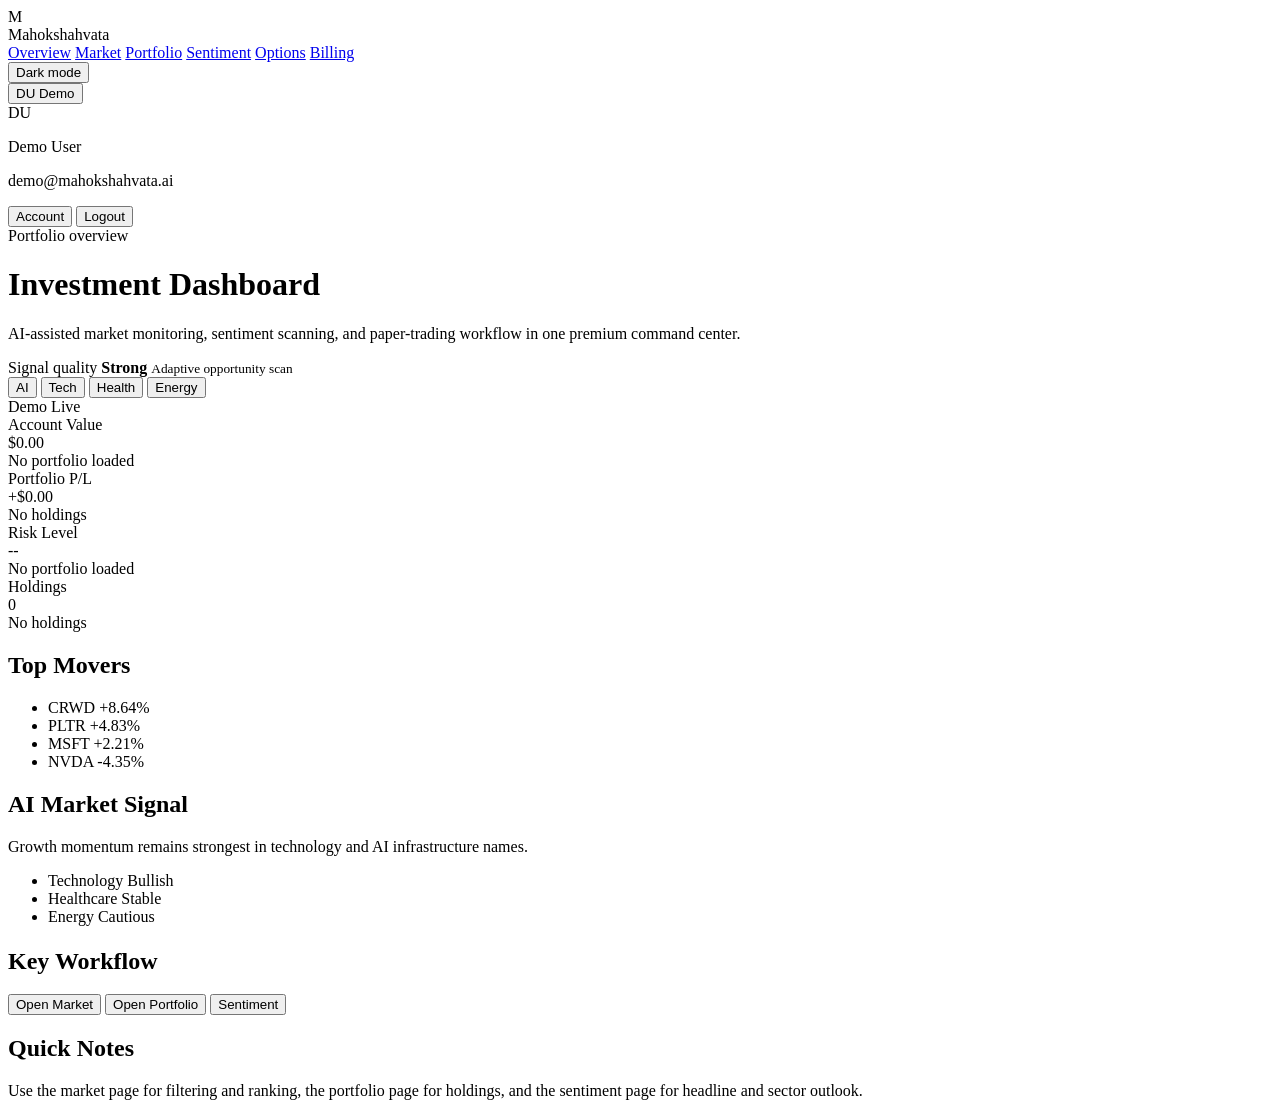
==== frontend/index.html @ fad2d321 "Add Billing page, clean portfolio UX, and readable trade history" ====
<!DOCTYPE html>
<html lang="en">
  <head>
    <meta charset="UTF-8" />
    <meta name="viewport" content="width=device-width, initial-scale=1.0" />
    <title>Mahokshahvata | Overview</title>
    <link rel="stylesheet" href="/styles.css" />
  </head>
  <body>
    <nav class="navbar">
      <div class="nav-inner">
        <div class="brand">
          <div class="brand-mark">M</div>
          <span>Mahokshahvata</span>
        </div>
        <div class="nav-links">
          <a href="/" class="active">Overview</a>
          <a href="/market.html">Market</a>
          <a href="/portfolio.html">Portfolio</a>
          <a href="/sentiment.html">Sentiment</a>
          <a href="/options.html">Options</a>
          <a href="/billing.html">Billing</a>
        </div>
        <div class="nav-actions">
          <button id="themeToggle" class="theme-toggle" type="button" aria-label="Switch color mode">Light mode</button>
          <div style="position: relative;">
            <button id="profileButton" class="profile-button" type="button" aria-label="Open profile">
              <span class="profile-avatar">U</span>
              <span id="profileLabel">Profile</span>
            </button>
            <div id="profileMenu" class="profile-menu" aria-live="polite">
              <div class="profile-card">
                <span id="profileMenuAvatar" class="profile-avatar">U</span>
                <div>
                  <p id="profileName" class="profile-name">Demo User</p>
                  <p id="profileEmail" class="profile-email">demo@mahokshahvata.ai</p>
                </div>
              </div>
              <div class="profile-menu-actions">
                <button type="button" class="secondary">Account</button>
                <button id="logoutButton" type="button" class="logout-btn">Logout</button>
              </div>
            </div>
          </div>
        </div>
      </div>
    </nav>

    <div class="page">
      <div class="hero premium-hero">
        <div class="hero-top hero-top-extended">
          <div class="hero-copy">
            <span class="eyebrow">Portfolio overview</span>
            <h1>Investment Dashboard</h1>
            <p>AI-assisted market monitoring, sentiment scanning, and paper-trading workflow in one premium command center.</p>
          </div>
          <div class="hero-metric-box">
            <span>Signal quality</span>
            <strong>Strong</strong>
            <small>Adaptive opportunity scan</small>
          </div>
        </div>
        <div class="hero-bottom-row">
          <div class="hero-pill-row">
            <button class="sector-pill active" type="button">AI</button>
            <button class="sector-pill" type="button">Tech</button>
            <button class="sector-pill" type="button">Health</button>
            <button class="sector-pill" type="button">Energy</button>
          </div>
          <span class="badge">Demo Live</span>
        </div>
      </div>

      <div class="stats">
        <div class="stat accent-card">
          <div class="stat-label">Account Value</div>
          <div class="stat-value" id="overviewAccountValue">$0.00</div>
          <div class="stat-sub" id="overviewAccountTrend">No portfolio loaded</div>
        </div>
        <div class="stat success-card">
          <div class="stat-label">Portfolio P/L</div>
          <div class="stat-value" id="overviewDailyPnL">+$0.00</div>
          <div class="stat-sub" id="overviewPnlSub">0 positions</div>
        </div>
        <div class="stat warning-card">
          <div class="stat-label">Risk Level</div>
          <div class="stat-value" id="overviewRiskValue">--</div>
          <div class="stat-sub" id="overviewRiskSub">No portfolio loaded</div>
        </div>
        <div class="stat neutral-card">
          <div class="stat-label">Holdings</div>
          <div class="stat-value" id="overviewSignals">0</div>
          <div class="stat-sub" id="overviewSignalsSub">No holdings</div>
        </div>
      </div>

      <div class="grid">
        <div class="card premium-card">
          <h2>Top Movers</h2>
          <ul class="list">
            <li><span>CRWD</span> <span class="pos">+8.64%</span></li>
            <li><span>PLTR</span> <span class="pos">+4.83%</span></li>
            <li><span>MSFT</span> <span class="pos">+2.21%</span></li>
            <li><span>NVDA</span> <span class="neg">-4.35%</span></li>
          </ul>
        </div>

        <div class="card premium-card">
          <h2>AI Market Signal</h2>
          <p>Growth momentum remains strongest in technology and AI infrastructure names.</p>
          <ul class="list">
            <li><span class="tag">Technology</span> <span class="pos">Bullish</span></li>
            <li><span class="tag">Healthcare</span> <span class="pos">Stable</span></li>
            <li><span class="tag">Energy</span> <span class="neg">Cautious</span></li>
          </ul>
        </div>
      </div>

      <div class="grid" style="margin-top: 22px;">
        <div class="card premium-card">
          <h2>Key Workflow</h2>
          <div class="button-row">
            <a href="/market.html"><button>Open Market</button></a>
            <a href="/portfolio.html"><button class="secondary">Open Portfolio</button></a>
            <a href="/sentiment.html"><button class="secondary">Sentiment</button></a>
          </div>
        </div>

        <div class="card premium-card">
          <h2>Quick Notes</h2>
          <p>Use the market page for filtering and ranking, the portfolio page for holdings, and the sentiment page for headline and sector outlook.</p>
        </div>
      </div>
    </div>

    <script>
      function getInitials(name) {
        const clean = (name || 'Demo User').trim();
        if (!clean) return 'DU';
        const parts = clean.split(/\s+/).filter(Boolean);
        return parts.length >= 2 ? `${parts[0][0]}${parts[1][0]}`.toUpperCase() : clean.slice(0, 2).toUpperCase();
      }

      function getUserProfile() {
        const fallback = { name: 'Demo User', email: 'demo@mahokshahvata.ai', image: '' };
        const stored = JSON.parse(localStorage.getItem('mahokshahvata_user') || 'null');
        const user = stored || fallback;
        const finalUser = {
          name: user.name || fallback.name,
          email: user.email || fallback.email,
          image: user.image || '',
        };
        localStorage.setItem('mahokshahvata_user', JSON.stringify(finalUser));
        return finalUser;
      }

      function renderProfile() {
        const user = getUserProfile();
        const avatarText = getInitials(user.name);
        const profileButton = document.getElementById('profileButton');
        const profileLabel = document.getElementById('profileLabel');
        const profileMenuAvatar = document.getElementById('profileMenuAvatar');
        const profileName = document.getElementById('profileName');
        const profileEmail = document.getElementById('profileEmail');

        if (profileButton) {
          const buttonAvatar = profileButton.querySelector('.profile-avatar');
          if (buttonAvatar) buttonAvatar.textContent = avatarText;
          if (profileLabel) profileLabel.textContent = user.name.split(' ')[0] || 'Profile';
        }

        if (profileMenuAvatar) profileMenuAvatar.textContent = avatarText;
        if (profileName) profileName.textContent = user.name;
        if (profileEmail) profileEmail.textContent = user.email;
      }

      function formatCurrency(value) {
        const amount = Number(value || 0);
        return new Intl.NumberFormat('en-US', {
          style: 'currency',
          currency: 'USD',
          maximumFractionDigits: 2,
        }).format(amount);
      }

      function formatSignedCurrency(value) {
        const amount = Number(value || 0);
        return `${amount >= 0 ? '+' : '-'}${formatCurrency(Math.abs(amount))}`;
      }

      function formatPercent(value) {
        const amount = Number(value || 0);
        return `${amount >= 0 ? '+' : ''}${amount.toFixed(2)}%`;
      }

      function getRiskLabel(value) {
        if (value < 30) return 'Conservative';
        if (value < 60) return 'Balanced';
        return 'Aggressive';
      }

      async function apiFetch(path, options = {}) {
        const res = await fetch(`${window.location.origin}${path}`, {
          ...options,
          headers: {
            'Authorization': 'Bearer demo-token',
            'Content-Type': 'application/json',
            ...(options.headers || {}),
          },
        });
        const text = await res.text();
        let payload = null;
        try { payload = text ? JSON.parse(text) : null; } catch { payload = text; }
        if (!res.ok) throw new Error(payload?.detail || payload || `HTTP ${res.status}`);
        return payload;
      }

      function renderOverviewData(summary = {}) {
        const cashBalance = Number(summary.remaining_balance_to_invest ?? summary.cash_balance ?? 0);
        const totalInvested = Number(summary.total_invested ?? 0);
        const holdingsValue = Number(summary.holdings_value ?? 0);
        const latestSnapshot = summary.latest || {};
        const totalPortfolioValue = Number(latestSnapshot.total_value ?? (holdingsValue + cashBalance) ?? 0);
        const totalContributedCapital = totalInvested + cashBalance;
        const pnl = Number(latestSnapshot.total_pl ?? (totalPortfolioValue - totalContributedCapital) ?? 0);
        const netReturn = Number(latestSnapshot.total_pl_pct ?? (totalContributedCapital > 0 ? (pnl / totalContributedCapital) * 100 : 0) ?? 0);
        const stockCount = Number(summary.stock_count ?? 0);
        const sectorCount = Number(summary.sector_count ?? 0);
        const riskScore = Math.min(100, Math.max(0, Math.round((totalInvested / Math.max(totalPortfolioValue, 1)) * 100)));

        const accountValue = document.getElementById('overviewAccountValue');
        const accountTrend = document.getElementById('overviewAccountTrend');
        const dailyPnL = document.getElementById('overviewDailyPnL');
        const pnlSub = document.getElementById('overviewPnlSub');
        const riskValue = document.getElementById('overviewRiskValue');
        const riskSub = document.getElementById('overviewRiskSub');
        const signals = document.getElementById('overviewSignals');
        const signalsSub = document.getElementById('overviewSignalsSub');

        if (accountValue) accountValue.textContent = formatCurrency(totalPortfolioValue);
        if (accountTrend) accountTrend.textContent = totalPortfolioValue > 0 ? `${formatPercent(netReturn)} return` : 'No portfolio loaded';
        if (dailyPnL) {
          dailyPnL.textContent = `${pnl >= 0 ? '+' : '-'}${formatCurrency(Math.abs(pnl))}`;
          dailyPnL.classList.toggle('positive', pnl >= 0);
          dailyPnL.classList.toggle('negative', pnl < 0);
        }
        if (pnlSub) pnlSub.textContent = stockCount ? `${stockCount} positions tracked` : 'No holdings';
        if (riskValue) riskValue.textContent = totalPortfolioValue > 0 ? getRiskLabel(riskScore) : '--';
        if (riskSub) riskSub.textContent = totalPortfolioValue > 0 ? `${sectorCount} sectors • ${stockCount} stocks` : 'No portfolio loaded';
        if (signals) signals.textContent = String(stockCount);
        if (signalsSub) signalsSub.textContent = stockCount ? `${stockCount} holdings open` : 'No holdings';
      }

      async function refreshOverviewData() {
        try {
          const portfolioList = await apiFetch('/portfolio');
          const portfolios = Array.isArray(portfolioList?.portfolios) ? portfolioList.portfolios : [];
          if (!portfolios.length) {
            renderOverviewData({});
            return;
          }
          const summary = await apiFetch(`/portfolio/${portfolios[0].id}`);
          renderOverviewData(summary);
        } catch (error) {
          renderOverviewData({});
        }
      }

      function setTheme(nextTheme) {
        document.body.setAttribute('data-theme', nextTheme);
        localStorage.setItem('theme', nextTheme);
        const toggle = document.getElementById('themeToggle');
        if (toggle) {
          toggle.textContent = nextTheme === 'dark' ? 'Light mode' : 'Dark mode';
        }
      }

      function applyTheme() {
        const saved = localStorage.getItem('theme');
        const prefersLight = window.matchMedia('(prefers-color-scheme: light)').matches;
        const nextTheme = saved || (prefersLight ? 'light' : 'dark');
        setTheme(nextTheme);
      }

      const themeToggle = document.getElementById('themeToggle');
      if (themeToggle) {
        themeToggle.addEventListener('click', () => {
          const currentTheme = document.body.dataset.theme === 'light' ? 'light' : 'dark';
          setTheme(currentTheme === 'light' ? 'dark' : 'light');
        });
      }

      const profileButton = document.getElementById('profileButton');
      const profileMenu = document.getElementById('profileMenu');
      if (profileButton) {
        profileButton.addEventListener('click', () => {
          if (profileMenu) profileMenu.classList.toggle('open');
        });
      }

      const logoutButton = document.getElementById('logoutButton');
      if (logoutButton) {
        logoutButton.addEventListener('click', () => {
          localStorage.setItem('mahokshahvata_user', JSON.stringify({
            name: 'Demo User',
            email: 'demo@mahokshahvata.ai',
            image: '',
          }));
          renderProfile();
          if (profileMenu) profileMenu.classList.remove('open');
        });
      }

      document.addEventListener('click', (event) => {
        if (profileButton && profileMenu && !profileButton.contains(event.target) && !profileMenu.contains(event.target)) {
          profileMenu.classList.remove('open');
        }
      });

      renderProfile();
      applyTheme();
      refreshOverviewData();
    </script>
  </body>
</html>
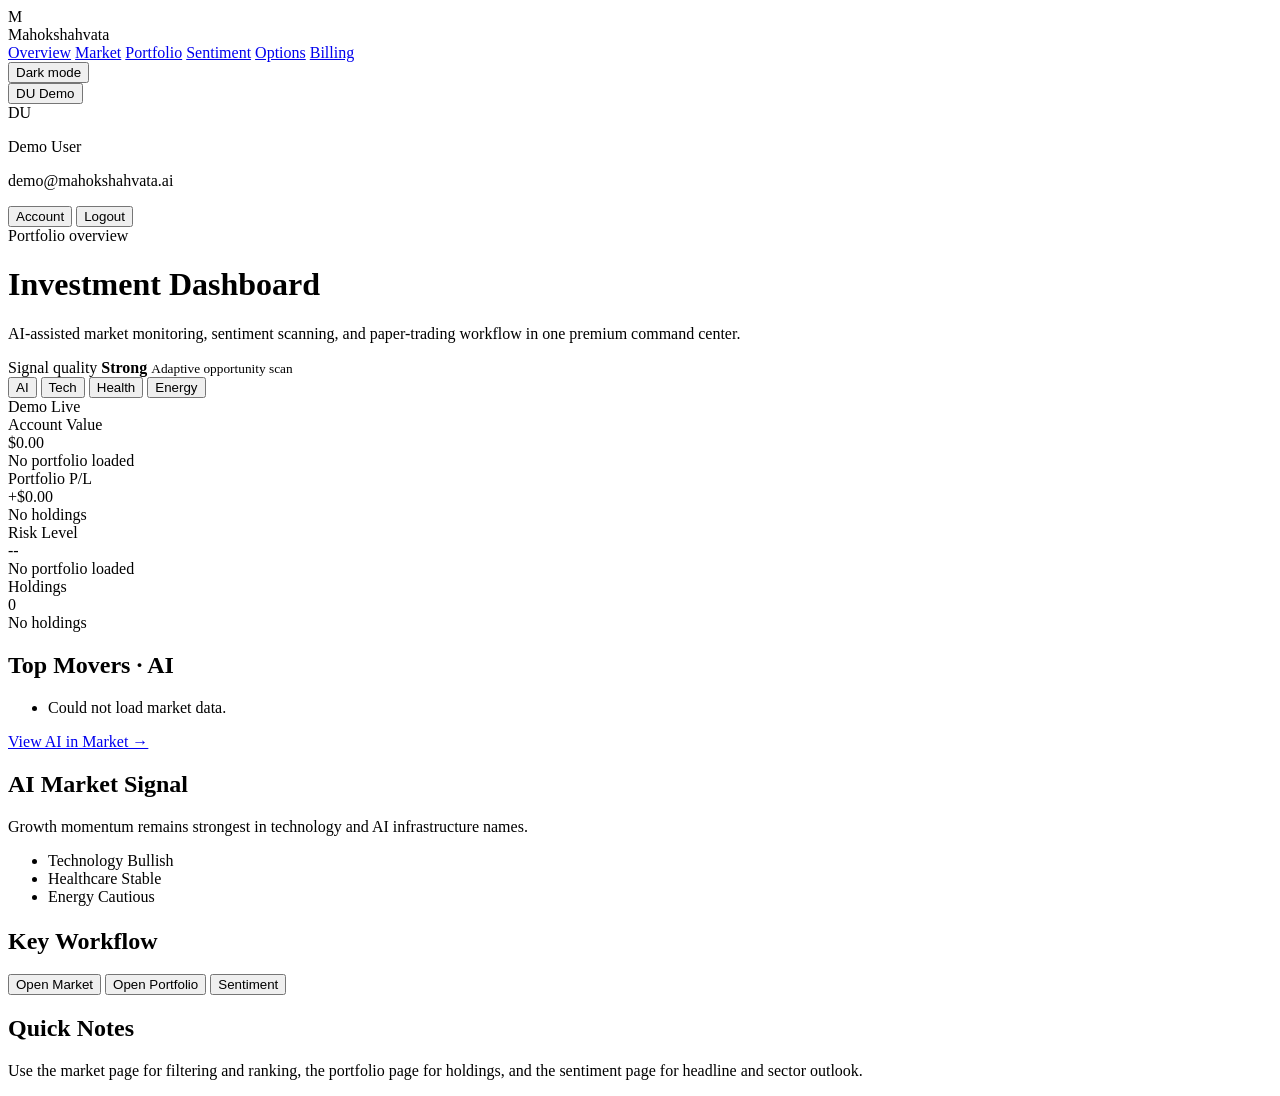
==== commit 0bb39c07: "Track top 3000 US stocks, add ticker picker, wire up dashboard buttons Market data: - New momentum/m" ====
--- a/frontend/index.html
+++ b/frontend/index.html
@@ -61,11 +61,11 @@
           </div>
         </div>
         <div class="hero-bottom-row">
-          <div class="hero-pill-row">
-            <button class="sector-pill active" type="button">AI</button>
-            <button class="sector-pill" type="button">Tech</button>
-            <button class="sector-pill" type="button">Health</button>
-            <button class="sector-pill" type="button">Energy</button>
+          <div class="hero-pill-row" aria-label="Show top movers for a sector">
+            <button class="sector-pill active" type="button" data-sector="AI" aria-pressed="true">AI</button>
+            <button class="sector-pill" type="button" data-sector="Tech" aria-pressed="false">Tech</button>
+            <button class="sector-pill" type="button" data-sector="Health" aria-pressed="false">Health</button>
+            <button class="sector-pill" type="button" data-sector="Energy" aria-pressed="false">Energy</button>
           </div>
           <span class="badge">Demo Live</span>
         </div>
@@ -96,13 +96,11 @@
 
       <div class="grid">
         <div class="card premium-card">
-          <h2>Top Movers</h2>
-          <ul class="list">
-            <li><span>CRWD</span> <span class="pos">+8.64%</span></li>
-            <li><span>PLTR</span> <span class="pos">+4.83%</span></li>
-            <li><span>MSFT</span> <span class="pos">+2.21%</span></li>
-            <li><span>NVDA</span> <span class="neg">-4.35%</span></li>
+          <h2 id="topMoversTitle">Top Movers · AI</h2>
+          <ul class="list" id="topMoversList">
+            <li><span>Loading momentum…</span></li>
           </ul>
+          <a id="topMoversLink" href="/market.html?sector=AI">View AI in Market →</a>
         </div>
 
         <div class="card premium-card">
@@ -133,6 +131,7 @@
       </div>
     </div>
 
+    <script src="/api.js"></script>
     <script>
       function getInitials(name) {
         const clean = (name || 'Demo User').trim();
@@ -197,22 +196,6 @@
         if (value < 30) return 'Conservative';
         if (value < 60) return 'Balanced';
         return 'Aggressive';
-      }
-
-      async function apiFetch(path, options = {}) {
-        const res = await fetch(`${window.location.origin}${path}`, {
-          ...options,
-          headers: {
-            'Authorization': 'Bearer demo-token',
-            'Content-Type': 'application/json',
-            ...(options.headers || {}),
-          },
-        });
-        const text = await res.text();
-        let payload = null;
-        try { payload = text ? JSON.parse(text) : null; } catch { payload = text; }
-        if (!res.ok) throw new Error(payload?.detail || payload || `HTTP ${res.status}`);
-        return payload;
       }
 
       function renderOverviewData(summary = {}) {
@@ -317,9 +300,46 @@
         }
       });
 
+      // Sector pills: show the top momentum names (90-day return) for the chosen group.
+      let topMoversRequest = 0;
+      async function loadTopMovers(sector) {
+        const requestId = ++topMoversRequest;
+        const list = document.getElementById('topMoversList');
+        document.getElementById('topMoversTitle').textContent = `Top Movers · ${sector}`;
+        const link = document.getElementById('topMoversLink');
+        link.href = `/market.html?sector=${encodeURIComponent(sector)}`;
+        link.textContent = `View ${sector} in Market →`;
+        list.innerHTML = '<li><span>Loading momentum…</span></li>';
+        try {
+          const data = await apiFetch(`/momentum?top=4&sector=${encodeURIComponent(sector)}`);
+          if (requestId !== topMoversRequest) return;  // a newer pill click won
+          const rows = data.results || [];
+          list.innerHTML = rows.length
+            ? rows.map((item) => {
+                const pct = Number(item.momentum_pct || 0);
+                return `<li><span>${item.ticker}</span> <span class="${pct >= 0 ? 'pos' : 'neg'}">${formatPercent(pct)}</span></li>`;
+              }).join('')
+            : '<li><span>No stocks in this group yet.</span></li>';
+        } catch (error) {
+          if (requestId !== topMoversRequest) return;
+          list.innerHTML = '<li><span>Could not load market data.</span></li>';
+        }
+      }
+
+      document.querySelectorAll('.hero-pill-row .sector-pill').forEach((pill) => {
+        pill.addEventListener('click', () => {
+          document.querySelectorAll('.hero-pill-row .sector-pill').forEach((other) => {
+            other.classList.toggle('active', other === pill);
+            other.setAttribute('aria-pressed', String(other === pill));
+          });
+          loadTopMovers(pill.dataset.sector);
+        });
+      });
+
       renderProfile();
       applyTheme();
       refreshOverviewData();
+      loadTopMovers('AI');
     </script>
   </body>
 </html>
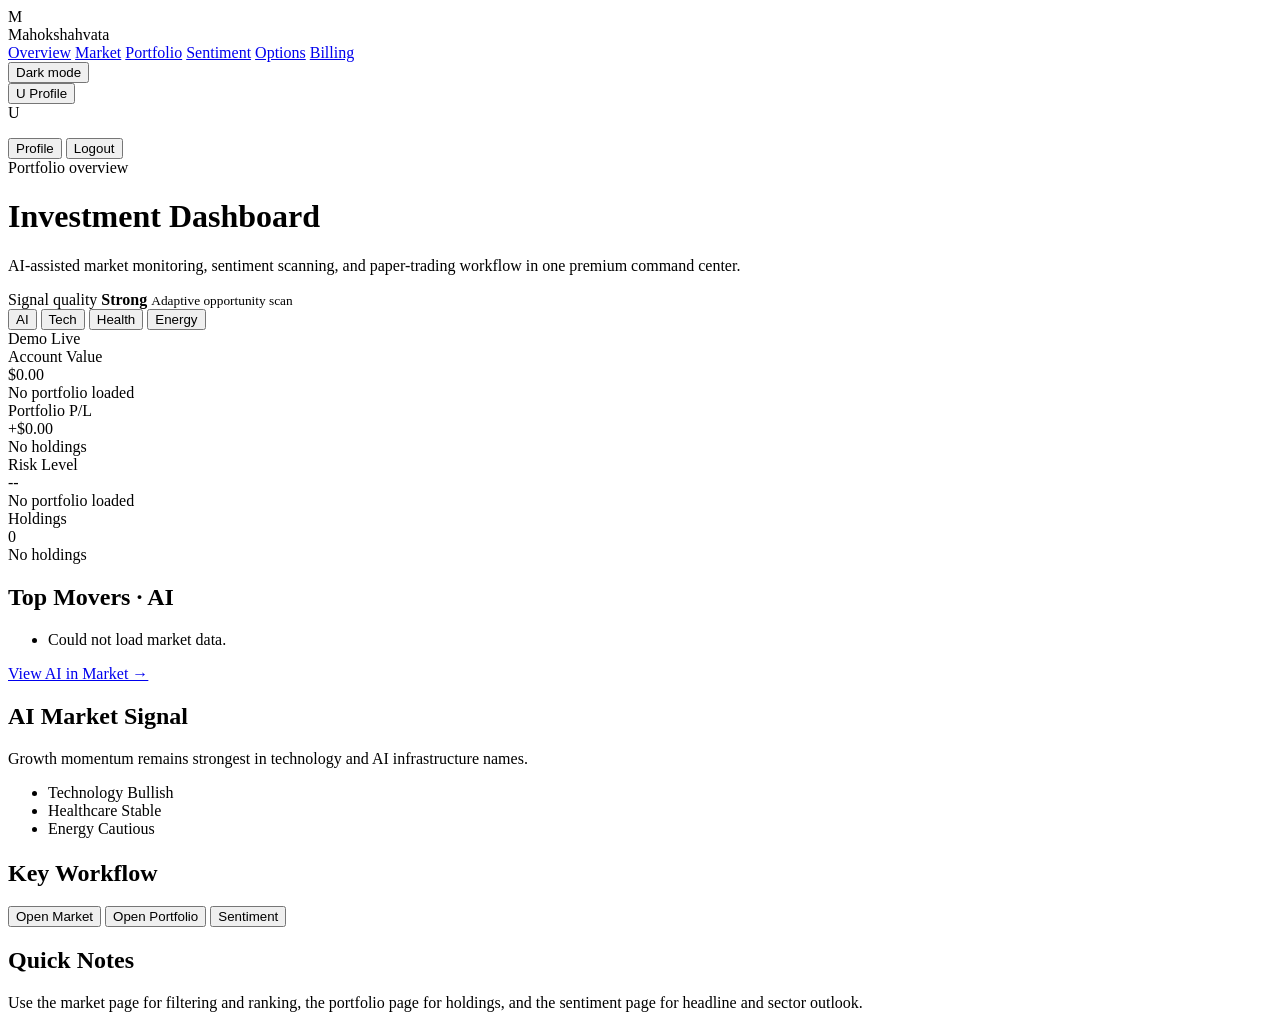
==== commit eb162f27: "Add accounts and sign-in, SEC fundamentals, optional Massive/Benzinga data, and dashboard fixes Acco" ====
--- a/frontend/index.html
+++ b/frontend/index.html
@@ -32,12 +32,12 @@
               <div class="profile-card">
                 <span id="profileMenuAvatar" class="profile-avatar">U</span>
                 <div>
-                  <p id="profileName" class="profile-name">Demo User</p>
-                  <p id="profileEmail" class="profile-email">demo@mahokshahvata.ai</p>
+                  <p id="profileName" class="profile-name"></p>
+                  <p id="profileEmail" class="profile-email"></p>
                 </div>
               </div>
               <div class="profile-menu-actions">
-                <button type="button" class="secondary">Account</button>
+                <button id="accountButton" type="button" class="secondary">Profile</button>
                 <button id="logoutButton" type="button" class="logout-btn">Logout</button>
               </div>
             </div>
@@ -133,45 +133,6 @@
 
     <script src="/api.js"></script>
     <script>
-      function getInitials(name) {
-        const clean = (name || 'Demo User').trim();
-        if (!clean) return 'DU';
-        const parts = clean.split(/\s+/).filter(Boolean);
-        return parts.length >= 2 ? `${parts[0][0]}${parts[1][0]}`.toUpperCase() : clean.slice(0, 2).toUpperCase();
-      }
-
-      function getUserProfile() {
-        const fallback = { name: 'Demo User', email: 'demo@mahokshahvata.ai', image: '' };
-        const stored = JSON.parse(localStorage.getItem('mahokshahvata_user') || 'null');
-        const user = stored || fallback;
-        const finalUser = {
-          name: user.name || fallback.name,
-          email: user.email || fallback.email,
-          image: user.image || '',
-        };
-        localStorage.setItem('mahokshahvata_user', JSON.stringify(finalUser));
-        return finalUser;
-      }
-
-      function renderProfile() {
-        const user = getUserProfile();
-        const avatarText = getInitials(user.name);
-        const profileButton = document.getElementById('profileButton');
-        const profileLabel = document.getElementById('profileLabel');
-        const profileMenuAvatar = document.getElementById('profileMenuAvatar');
-        const profileName = document.getElementById('profileName');
-        const profileEmail = document.getElementById('profileEmail');
-
-        if (profileButton) {
-          const buttonAvatar = profileButton.querySelector('.profile-avatar');
-          if (buttonAvatar) buttonAvatar.textContent = avatarText;
-          if (profileLabel) profileLabel.textContent = user.name.split(' ')[0] || 'Profile';
-        }
-
-        if (profileMenuAvatar) profileMenuAvatar.textContent = avatarText;
-        if (profileName) profileName.textContent = user.name;
-        if (profileEmail) profileEmail.textContent = user.email;
-      }
 
       function formatCurrency(value) {
         const amount = Number(value || 0);
@@ -201,15 +162,15 @@
       function renderOverviewData(summary = {}) {
         const cashBalance = Number(summary.remaining_balance_to_invest ?? summary.cash_balance ?? 0);
         const totalInvested = Number(summary.total_invested ?? 0);
-        const holdingsValue = Number(summary.holdings_value ?? 0);
-        const latestSnapshot = summary.latest || {};
-        const totalPortfolioValue = Number(latestSnapshot.total_value ?? (holdingsValue + cashBalance) ?? 0);
-        const totalContributedCapital = totalInvested + cashBalance;
-        const pnl = Number(latestSnapshot.total_pl ?? (totalPortfolioValue - totalContributedCapital) ?? 0);
-        const netReturn = Number(latestSnapshot.total_pl_pct ?? (totalContributedCapital > 0 ? (pnl / totalContributedCapital) * 100 : 0) ?? 0);
+        // Value and P/L come from the server (holdings at live prices, P/L vs deposits).
+        const totalPortfolioValue = Number(summary.total_portfolio_value ?? cashBalance + totalInvested);
+        const pnl = Number(summary.total_pl ?? 0);
+        const netReturn = Number(summary.total_pl_pct ?? 0);
         const stockCount = Number(summary.stock_count ?? 0);
         const sectorCount = Number(summary.sector_count ?? 0);
-        const riskScore = Math.min(100, Math.max(0, Math.round((totalInvested / Math.max(totalPortfolioValue, 1)) * 100)));
+        // Share of the account in open positions at market value (same as the Portfolio page's risk dial).
+        const holdingsValue = Number(summary.holdings_value ?? totalInvested);
+        const riskScore = Math.min(100, Math.max(0, Math.round((holdingsValue / Math.max(totalPortfolioValue, 1)) * 100)));
 
         const accountValue = document.getElementById('overviewAccountValue');
         const accountTrend = document.getElementById('overviewAccountTrend');
@@ -236,13 +197,7 @@
 
       async function refreshOverviewData() {
         try {
-          const portfolioList = await apiFetch('/portfolio');
-          const portfolios = Array.isArray(portfolioList?.portfolios) ? portfolioList.portfolios : [];
-          if (!portfolios.length) {
-            renderOverviewData({});
-            return;
-          }
-          const summary = await apiFetch(`/portfolio/${portfolios[0].id}`);
+          const summary = await apiFetch(`/portfolio/${await getPortfolioId()}`);
           renderOverviewData(summary);
         } catch (error) {
           renderOverviewData({});
@@ -272,33 +227,6 @@
           setTheme(currentTheme === 'light' ? 'dark' : 'light');
         });
       }
-
-      const profileButton = document.getElementById('profileButton');
-      const profileMenu = document.getElementById('profileMenu');
-      if (profileButton) {
-        profileButton.addEventListener('click', () => {
-          if (profileMenu) profileMenu.classList.toggle('open');
-        });
-      }
-
-      const logoutButton = document.getElementById('logoutButton');
-      if (logoutButton) {
-        logoutButton.addEventListener('click', () => {
-          localStorage.setItem('mahokshahvata_user', JSON.stringify({
-            name: 'Demo User',
-            email: 'demo@mahokshahvata.ai',
-            image: '',
-          }));
-          renderProfile();
-          if (profileMenu) profileMenu.classList.remove('open');
-        });
-      }
-
-      document.addEventListener('click', (event) => {
-        if (profileButton && profileMenu && !profileButton.contains(event.target) && !profileMenu.contains(event.target)) {
-          profileMenu.classList.remove('open');
-        }
-      });
 
       // Sector pills: show the top momentum names (90-day return) for the chosen group.
       let topMoversRequest = 0;
@@ -317,9 +245,9 @@
           list.innerHTML = rows.length
             ? rows.map((item) => {
                 const pct = Number(item.momentum_pct || 0);
-                return `<li><span>${item.ticker}</span> <span class="${pct >= 0 ? 'pos' : 'neg'}">${formatPercent(pct)}</span></li>`;
+                return `<li><span>${escapeHtml(item.ticker)}</span> <span class="${pct >= 0 ? 'pos' : 'neg'}">${formatPercent(pct)}</span></li>`;
               }).join('')
-            : '<li><span>No stocks in this group yet.</span></li>';
+            : `<li><span>${data.status?.warming_up ? 'Market data is loading (about 2 minutes on first start)…' : 'No stocks in this group yet.'}</span></li>`;
         } catch (error) {
           if (requestId !== topMoversRequest) return;
           list.innerHTML = '<li><span>Could not load market data.</span></li>';
@@ -336,7 +264,6 @@
         });
       });
 
-      renderProfile();
       applyTheme();
       refreshOverviewData();
       loadTopMovers('AI');
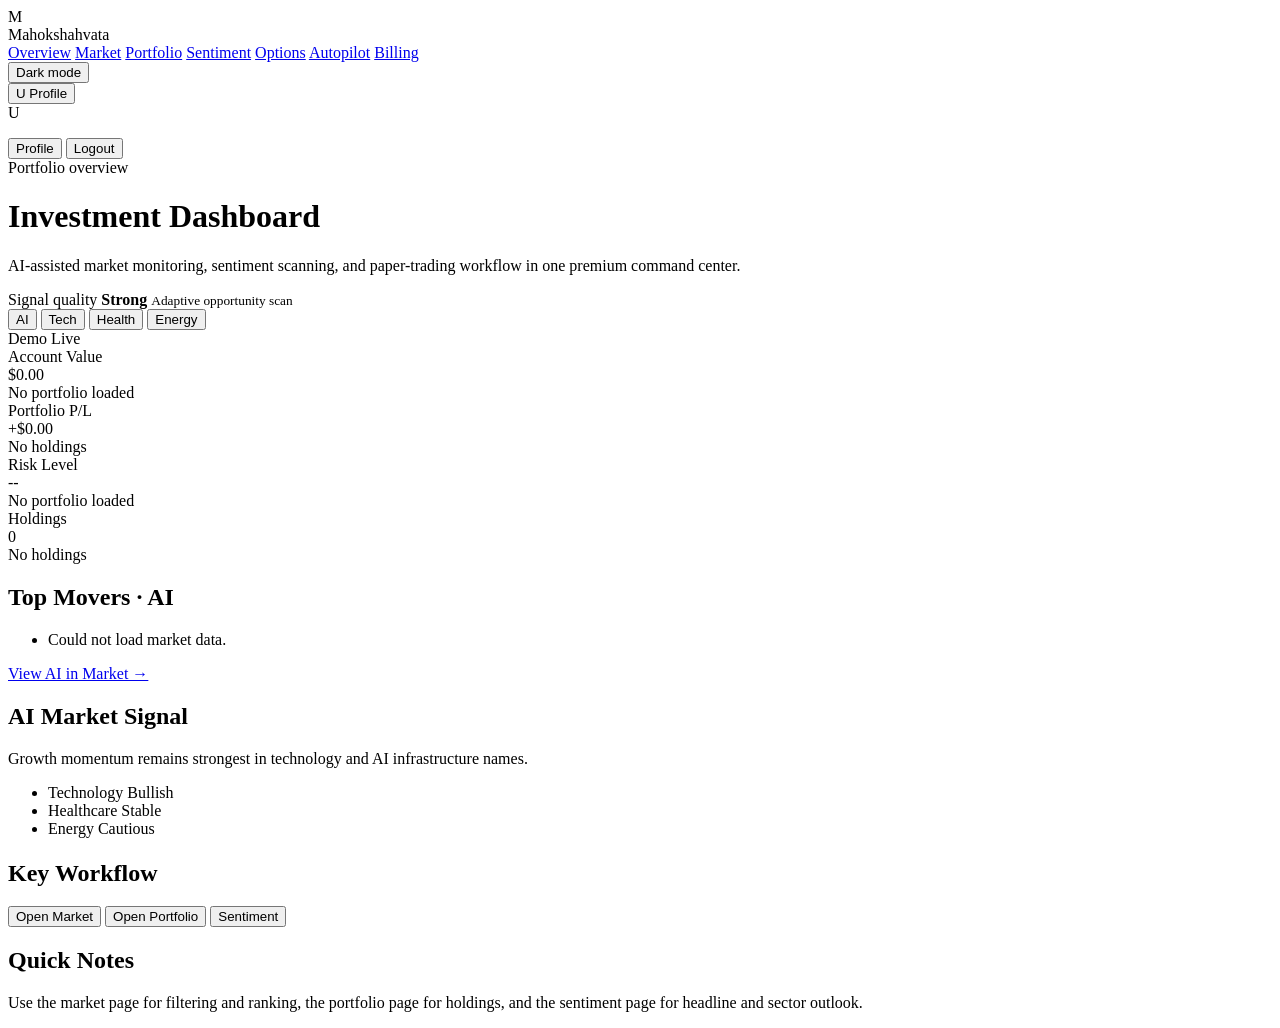
==== commit 3f011833: "Add a rules-based autopilot that paper-trades a portfolio with guardrails - autopilot/autopilot.py d" ====
--- a/frontend/index.html
+++ b/frontend/index.html
@@ -19,6 +19,7 @@
           <a href="/portfolio.html">Portfolio</a>
           <a href="/sentiment.html">Sentiment</a>
           <a href="/options.html">Options</a>
+          <a href="/autopilot.html">Autopilot</a>
           <a href="/billing.html">Billing</a>
         </div>
         <div class="nav-actions">
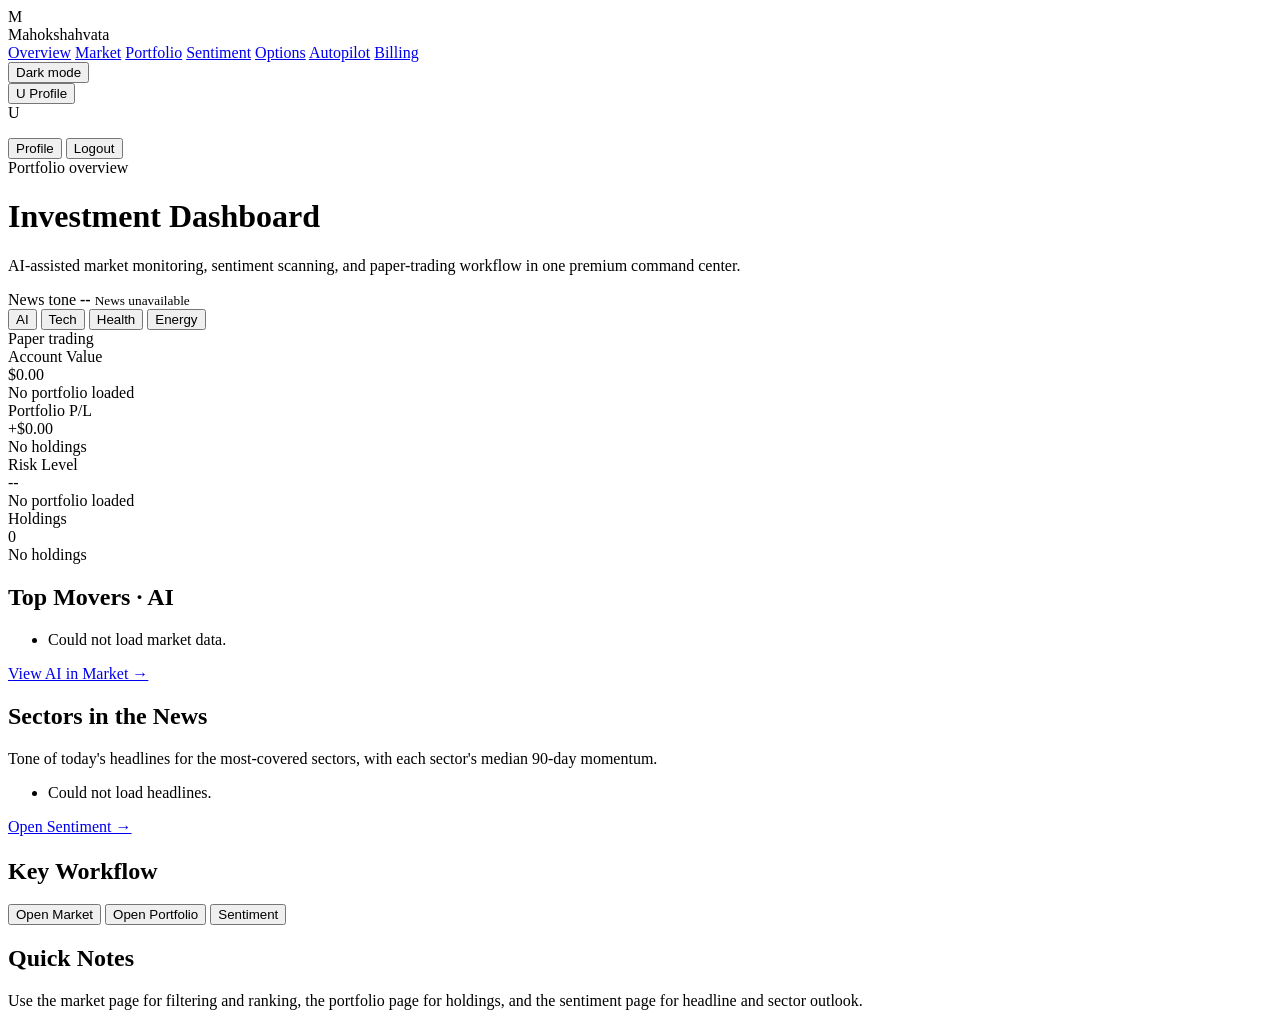
==== commit c7c7af3b: "Replace the dashboard's hardcoded labels with live values Overview: news tone and the most-covered s" ====
--- a/frontend/index.html
+++ b/frontend/index.html
@@ -56,9 +56,9 @@
             <p>AI-assisted market monitoring, sentiment scanning, and paper-trading workflow in one premium command center.</p>
           </div>
           <div class="hero-metric-box">
-            <span>Signal quality</span>
-            <strong>Strong</strong>
-            <small>Adaptive opportunity scan</small>
+            <span>News tone</span>
+            <strong id="newsToneValue">--</strong>
+            <small id="newsToneSub">Reading headlines…</small>
           </div>
         </div>
         <div class="hero-bottom-row">
@@ -68,7 +68,7 @@
             <button class="sector-pill" type="button" data-sector="Health" aria-pressed="false">Health</button>
             <button class="sector-pill" type="button" data-sector="Energy" aria-pressed="false">Energy</button>
           </div>
-          <span class="badge">Demo Live</span>
+          <span class="badge">Paper trading</span>
         </div>
       </div>
 
@@ -105,13 +105,12 @@
         </div>
 
         <div class="card premium-card">
-          <h2>AI Market Signal</h2>
-          <p>Growth momentum remains strongest in technology and AI infrastructure names.</p>
-          <ul class="list">
-            <li><span class="tag">Technology</span> <span class="pos">Bullish</span></li>
-            <li><span class="tag">Healthcare</span> <span class="pos">Stable</span></li>
-            <li><span class="tag">Energy</span> <span class="neg">Cautious</span></li>
+          <h2>Sectors in the News</h2>
+          <p id="sectorSignalNote">Tone of today's headlines for the most-covered sectors, with each sector's median 90-day momentum.</p>
+          <ul class="list" id="sectorSignalList">
+            <li><span>Loading headlines…</span></li>
           </ul>
+          <a href="/sentiment.html">Open Sentiment →</a>
         </div>
       </div>
 
@@ -255,6 +254,41 @@
         }
       }
 
+      // News tone (hero) and "Sectors in the News", from the same cached
+      // /news-sentiment call the Sentiment page makes.
+      async function loadNewsSignals() {
+        const toneValue = document.getElementById('newsToneValue');
+        const toneSub = document.getElementById('newsToneSub');
+        const list = document.getElementById('sectorSignalList');
+        try {
+          const data = await apiFetch('/news-sentiment');
+          const suggestions = data.suggestions || {};
+          const overview = suggestions.overview || {};
+          if (data.fallback || !overview.headlines) {
+            toneValue.textContent = '--';
+            toneSub.textContent = 'No live headlines right now';
+            list.innerHTML = '<li><span>No live headlines right now.</span></li>';
+            return;
+          }
+          const net = (overview.positive - overview.negative) / overview.headlines;
+          toneValue.textContent = net >= 0.25 ? 'Positive' : net <= -0.25 ? 'Negative' : 'Mixed';
+          toneSub.textContent = `${overview.headlines} headlines · ${overview.positive} positive, ${overview.negative} negative`;
+          const sectors = (suggestions.sectors || []).slice(0, 4);
+          const toneClass = { Positive: 'pos', Negative: 'neg' };
+          list.innerHTML = sectors.length
+            ? sectors.map((item) => {
+                const momentum = item.condition?.median_momentum_pct;
+                const trend = momentum == null ? '' : ` · <span class="${momentum >= 0 ? 'pos' : 'neg'}">${formatPercent(momentum)}</span>`;
+                return `<li><span class="tag">${escapeHtml(item.sector)}</span> <span><span class="${toneClass[item.tone_label] || ''}">${escapeHtml(item.tone_label)}</span>${trend}</span></li>`;
+              }).join('')
+            : '<li><span>No sector is in today\'s headlines.</span></li>';
+        } catch (error) {
+          toneValue.textContent = '--';
+          toneSub.textContent = 'News unavailable';
+          list.innerHTML = '<li><span>Could not load headlines.</span></li>';
+        }
+      }
+
       document.querySelectorAll('.hero-pill-row .sector-pill').forEach((pill) => {
         pill.addEventListener('click', () => {
           document.querySelectorAll('.hero-pill-row .sector-pill').forEach((other) => {
@@ -268,6 +302,7 @@
       applyTheme();
       refreshOverviewData();
       loadTopMovers('AI');
+      loadNewsSignals();
     </script>
   </body>
 </html>
